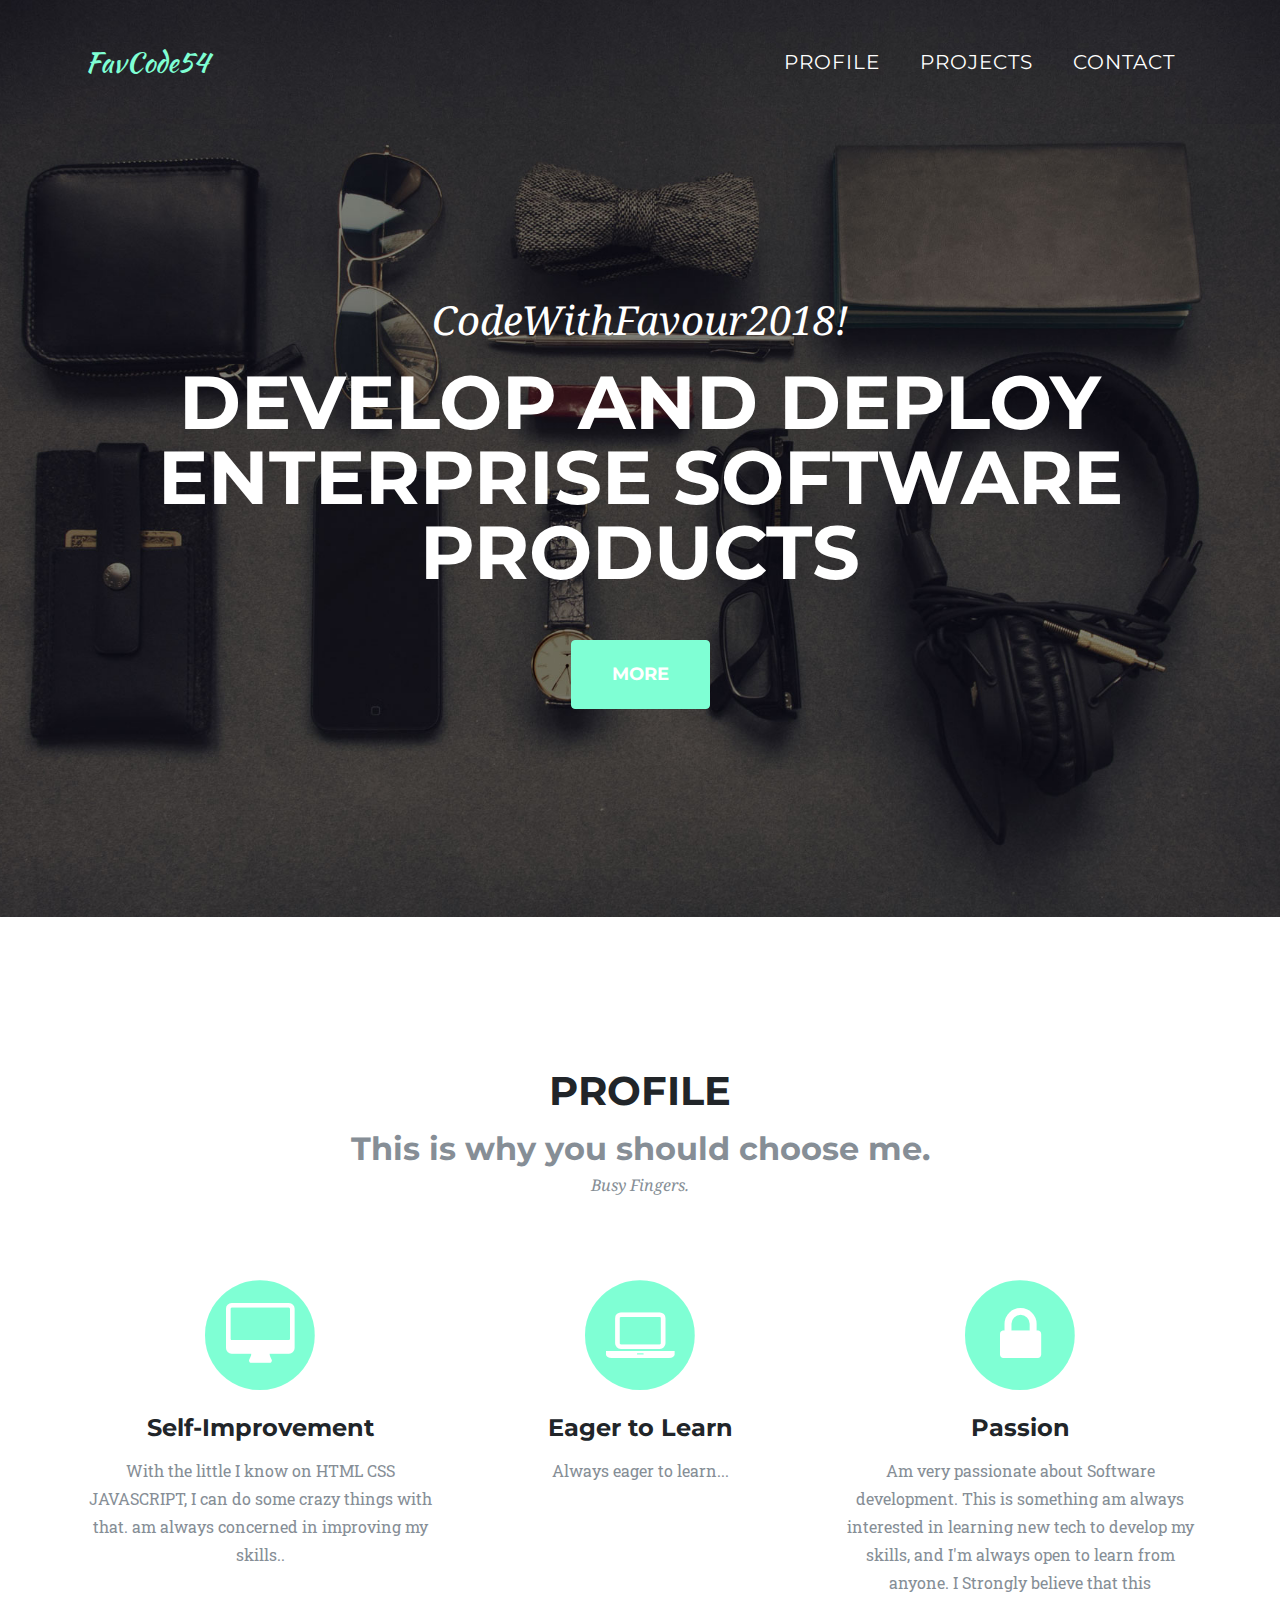
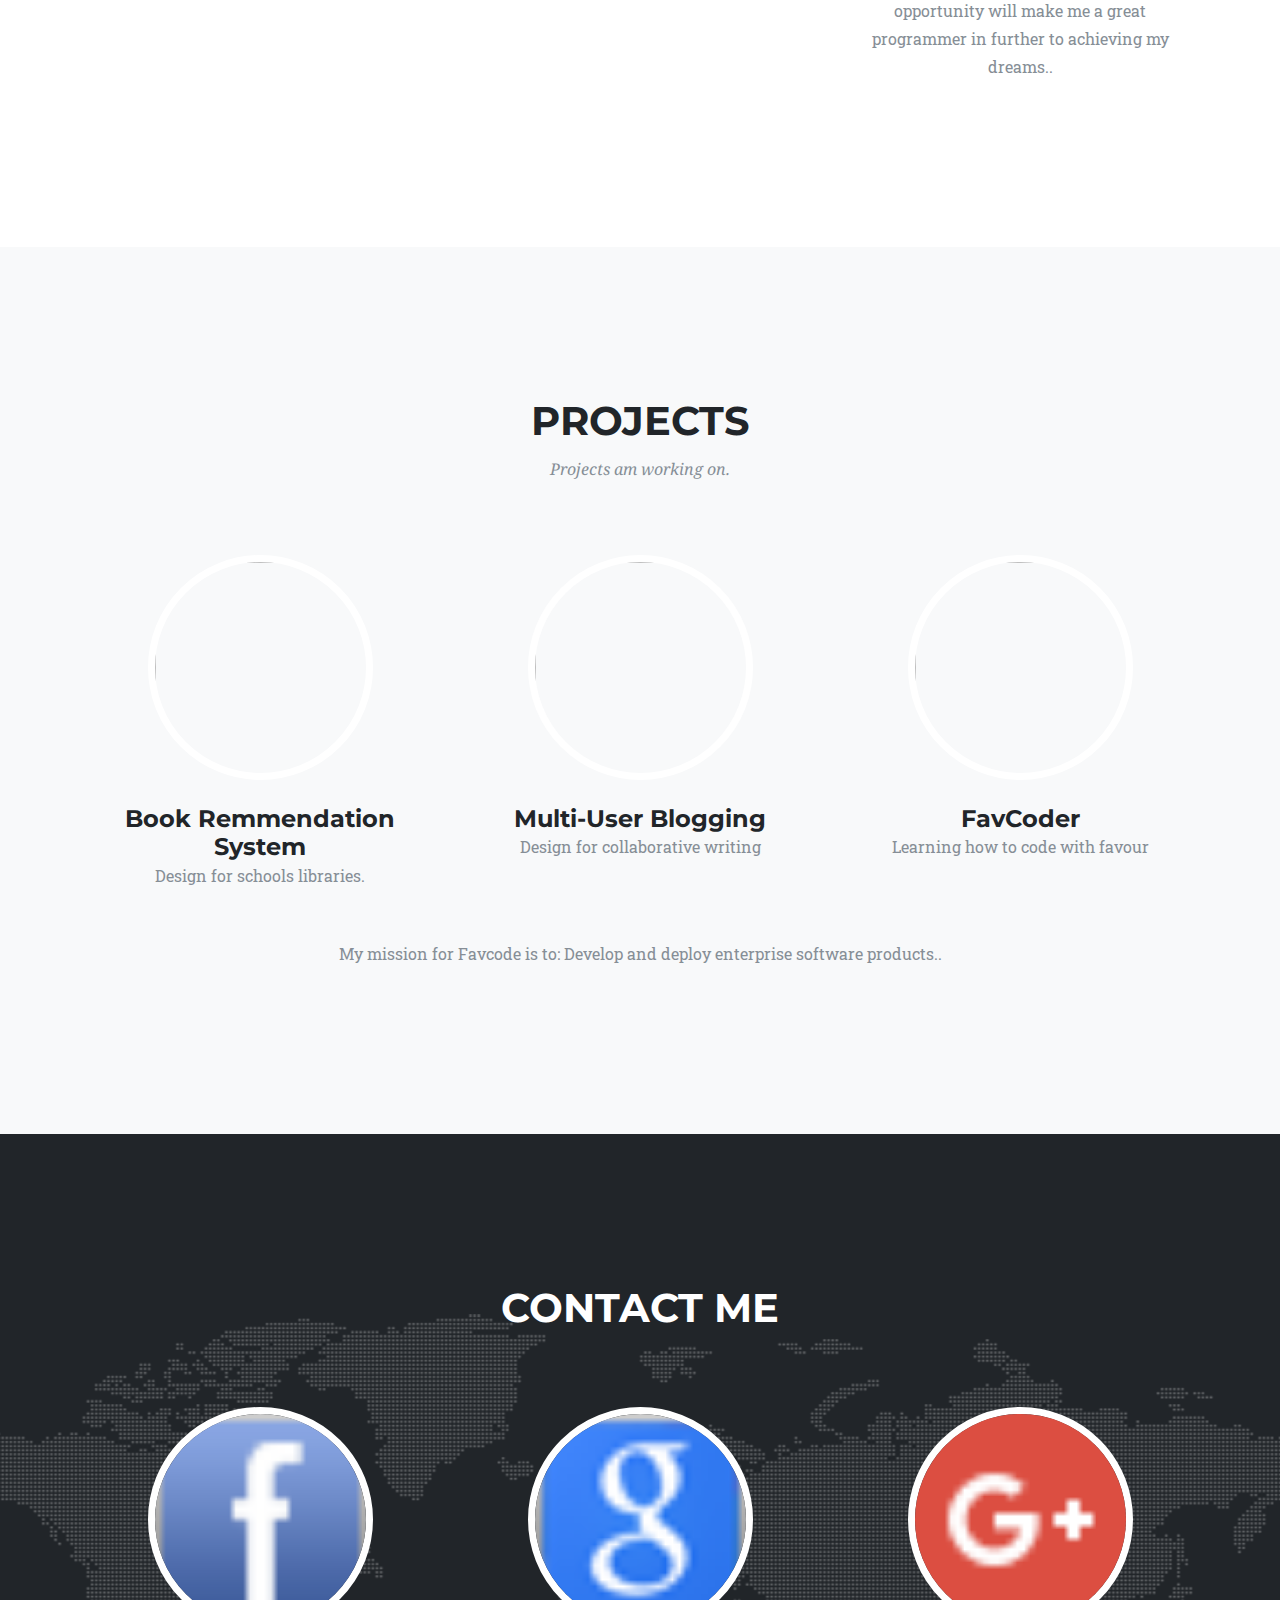
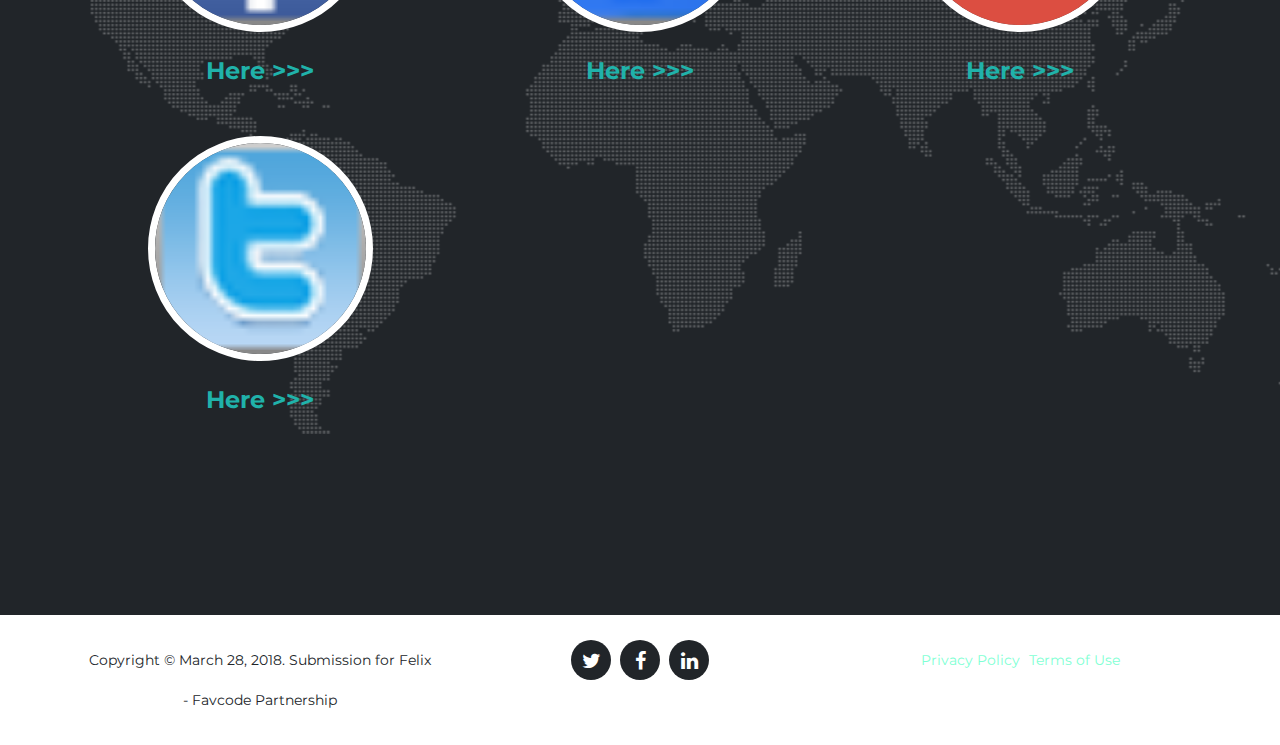
==== index.html @ 92e630ff "More responsive" ====
<!DOCTYPE html>
<html lang="en">

  <head>
	
  <meta name="viewport" content="width=device-width, initial-scale=1, shrink-to-fit=no">
	<title>Felix - FavCode Test</title>

	<meta name="description" content="African development through partnership">


	<!-- Open Graph data -->
	<meta property="og:title" content="Submission for Felix - Favcode ">
	<meta property="og:type" content="article">
	<meta property="og:image" content="Felix%20-%20Favcoder_files/art.png">
	<meta property="og:description" content="African development through partnership">

    <!-- Bootstrap core CSS -->
    <link href="vendor/bootstrap/css/bootstrap.min.css" rel="stylesheet">

    <link href="vendor/font-awesome/css/font-awesome.min.css" rel="stylesheet" type="text/css">
    <link href="https://fonts.googleapis.com/css?family=Montserrat:400,700" rel="stylesheet" type="text/css">
    <link href='https://fonts.googleapis.com/css?family=Kaushan+Script' rel='stylesheet' type='text/css'>
    <link href='https://fonts.googleapis.com/css?family=Droid+Serif:400,700,400italic,700italic' rel='stylesheet' type='text/css'>
    <link href='https://fonts.googleapis.com/css?family=Roboto+Slab:400,100,300,700' rel='stylesheet' type='text/css'>

    <!-- Custom styles for this template -->
    <link href="css/style.min.css" rel="stylesheet">

  </head>

  <body id="page-top">

    <!-- Navigation -->
    <nav class="navbar navbar-expand-lg navbar-dark fixed-top" id="mainNav">
      <div class="container">
        <a class="navbar-brand js-scroll-trigger" href="#page-top">FavCode54</a>
        <button class="navbar-toggler navbar-toggler-right" type="button" data-toggle="collapse" data-target="#navbarResponsive" aria-controls="navbarResponsive" aria-expanded="false" aria-label="Toggle navigation">
          Menu
          <i class="fa fa-bars"></i>
        </button>
        <div class="collapse navbar-collapse" id="navbarResponsive">
          <ul class="navbar-nav text-uppercase ml-auto">
            <li class="nav-item">
              <a class="nav-link js-scroll-trigger" href="#profile">Profile</a>
            </li>
            <li class="nav-item">
              <a class="nav-link js-scroll-trigger" href="#projects">Projects</a>
            </li>
            <li class="nav-item">
              <a class="nav-link js-scroll-trigger" href="#contact">Contact</a>
            </li>
          </ul>
        </div>
      </div>
    </nav>

    <!-- Header -->
    <header class="masthead">
      <div class="container">
        <div class="intro-text">
          <div class="intro-lead-in">CodeWithFavour2018!</div>
          <div class="intro-heading text-uppercase">Develop and deploy enterprise software products</div>
          <h2><a class="btn btn-primary btn-xl text-uppercase js-scroll-trigger" href="#profile">More</a></h2>
        </div>
      </div>
    </header>

    <!-- Services -->
    <section id="profile">
      <div class="container">
        <div class="row">
          <div class="col-lg-12 text-center">
            <h2 class="section-heading text-uppercase">Profile</h2>
            <h2 class="section-subheading text-muted">This is why you should choose me.</h2>
            <h3 class="section-subheading text-muted">Busy Fingers.</h3>
          </div>
        </div>
        <div class="row text-center">
          <div class="col-md-4">
            <span class="fa-stack fa-4x">
              <i class="fa fa-circle fa-stack-2x text-primary"></i>
              <i class="fa fa-desktop fa-stack-1x fa-inverse"></i>
            </span>
            <h4 class="service-heading">Self-Improvement</h4>
            <p class="text-muted">With the little I know on HTML CSS JAVASCRIPT, I can do some crazy things with that. am always concerned in improving my skills..</p>
          </div>
		   <div class="col-md-4">
            <span class="fa-stack fa-4x">
              <i class="fa fa-circle fa-stack-2x text-primary"></i>
              <i class="fa fa-laptop fa-stack-1x fa-inverse"></i>
            </span>
            <h4 class="service-heading">Eager to Learn</h4>
            <p class="text-muted">Always eager to learn...</p>
          </div>
          <div class="col-md-4">
            <span class="fa-stack fa-4x">
              <i class="fa fa-circle fa-stack-2x text-primary"></i>
              <i class="fa fa-lock fa-stack-1x fa-inverse"></i>
            </span>
            <h4 class="service-heading">Passion</h4>
            <p class="text-muted">Am very passionate about Software development. This is something am always interested in learning new tech to develop my skills, and I'm always open to learn from anyone. I Strongly believe that this opportunity will make me a great programmer in further to achieving my dreams..</p>
          </div>
        </div>
      </div>
    </section>

    <!-- Project -->
    <section class="bg-light" id="projects">
      <div class="container">
        <div class="row">
          <div class="col-lg-12 text-center">
            <h2 class="section-heading text-uppercase">Projects</h2>
            <h3 class="section-subheading text-muted">Projects am working on.</h3>
          </div>
        </div>
        <div class="row">
          <div class="col-sm-4">
            <div class="team-member">
              <img class="mx-auto rounded-circle" src="img/proj/1.png" alt="">
              <h4>Book Remmendation System</h4>
              <p class="text-muted">Design for schools libraries.</p>
            </div>
          </div>
          <div class="col-sm-4">
            <div class="team-member">
              <img class="mx-auto rounded-circle" src="img/proj/2.png" alt="">
              <h4>Multi-User Blogging</h4>
              <p class="text-muted">Design for collaborative writing</p>
            </div>
          </div>
          <div class="col-sm-4">
            <div class="team-member">
              <img class="mx-auto rounded-circle" src="" alt="">
              <h4>FavCoder</h4>
              <p class="text-muted">Learning how to code with favour</p>
            </div>
          </div>
        </div>
        <div class="row">
          <div class="col-lg-8 mx-auto text-center">
            <p class="large text-muted">My mission for Favcode is to: Develop and deploy enterprise software products..</p>
          </div>
        </div>
      </div>
    </section>

    <!-- Contact -->
    <section id="contact">
      <div class="container">
        <div class="row">
          <div class="col-lg-12 text-center">
            <h2 class="section-heading text-uppercase">Contact me</h2>
            <h3 class="section-subheading text-muted"></h3>
          </div>
        </div>
			<div class="row">
			  <div class="col-sm-4">
				<div class="team-member">
				  <img class="mx-auto rounded-circle" src="img/contact/facebook.png" alt="">
				  <h4><a href="#" style="color:#20B2AA;" >Here >>> </a></h4>
				  <p class="text-muted"></p>
				</div>
			  </div>
			  <div class="col-sm-4">
				<div class="team-member">
				  <img class="mx-auto rounded-circle" src="img/contact/google.png" alt="">
				  <h4><a href="#" style="color:#20B2AA;" >Here >>> </a></h4>
				  <p class="text-muted"></p>
				</div>
			  </div>
			  <div class="col-sm-4">
				<div class="team-member">
				  <img class="mx-auto rounded-circle" src="img/contact/google+.png" alt="">
				  <h4><a href="#" style="color:#20B2AA;" >Here >>> </a></h4>
				  <p class="text-muted"></p>
				</div>
			  </div>
        </div>
		<div class="row">
			  <div class="col-sm-4">
				<div class="team-member">
				  <img class="mx-auto rounded-circle" src="img/contact/twitter.png" alt="">
				  <h4><a href="#" style="color:#20B2AA;" >Here >>> </a></h4>
				  <p class="text-muted"></p>
				</div>
			  </div>
        </div>
      </div>
    </section>

    <!-- Footer -->
    <footer>
      <div class="container">
        <div class="row">
          <div class="col-md-4">
            <span class="copyright">Copyright &copy; March 28, 2018. Submission for Felix - Favcode Partnership</span>
          </div>
          <div class="col-md-4">
            <ul class="list-inline social-buttons">
              <li class="list-inline-item">
                <a href="#">
                  <i class="fa fa-twitter"></i>
                </a>
              </li>
              <li class="list-inline-item">
                <a href="#">
                  <i class="fa fa-facebook"></i>
                </a>
              </li>
              <li class="list-inline-item">
                <a href="#">
                  <i class="fa fa-linkedin"></i>
                </a>
              </li>
            </ul>
          </div>
          <div class="col-md-4">
            <ul class="list-inline quicklinks">
              <li class="list-inline-item">
                <a href="#">Privacy Policy</a>
              </li>
              <li class="list-inline-item">
                <a href="#">Terms of Use</a>
              </li>
            </ul>
          </div>
        </div>
      </div>
    </footer>



  </body>

</html>
---- css/style.min.css ----
/*!
 * Start Bootstrap - Agency v4.0.0-beta.2 (https://startbootstrap.com/template-overviews/agency)
 * Copyright 2013-2017 Start Bootstrap
 * Licensed under MIT (https://github.com/BlackrockDigital/startbootstrap-agency/blob/master/LICENSE)
 */body{overflow-x:hidden;font-family:'Roboto Slab','Helvetica Neue',Helvetica,Arial,sans-serif}p{line-height:1.75}a{color:#7FFFD4;}a.active,a:active,a:focus,a:hover{color:#7FFFD4}.text-primary{color:#7FFFD4!important}h1,h2,h3,h4,h5,h6{font-weight:700;font-family:Montserrat,'Helvetica Neue',Helvetica,Arial,sans-serif}section{padding:100px 0}section h2.section-heading{font-size:40px;margin-top:0;margin-bottom:15px}section h3.section-subheading{font-size:16px;font-weight:400;font-style:italic;margin-bottom:75px;text-transform:none;font-family:'Droid Serif','Helvetica Neue',Helvetica,Arial,sans-serif}@media (min-width:768px){section{padding:150px 0}}.btn{font-family:Montserrat,'Helvetica Neue',Helvetica,Arial,sans-serif;font-weight:700}.btn-primary{color:#fff;border-color:#7FFFD4;background-color:#7FFFD4}.btn-primary.focus,.btn-primary:focus{color:#fff;border-color:#7FFFD4;background-color:#7FFFD4}.btn-primary:hover{color:#fff;border-color:#7FFFD4;background-color:#7FFFD4}.btn-primary.active,.btn-primary:active,.open>.btn-primary.dropdown-toggle{color:#fff;border-color:#f6bf01;background-color:#fec503}.btn-primary.active.focus,.btn-primary.active:focus,.btn-primary.active:hover,.btn-primary:active.focus,.btn-primary:active:focus,.btn-primary:active:hover,.open>.btn-primary.dropdown-toggle.focus,.open>.btn-primary.dropdown-toggle:focus,.open>.btn-primary.dropdown-toggle:hover{color:#fff;border-color:#b48b01;background-color:#dcab01}.btn-primary.active,.btn-primary:active,.open>.btn-primary.dropdown-toggle{background-image:none}.btn-primary.disabled.focus,.btn-primary.disabled:focus,.btn-primary.disabled:hover,.btn-primary[disabled].focus,.btn-primary[disabled]:focus,.btn-primary[disabled]:hover,fieldset[disabled] .btn-primary.focus,fieldset[disabled] .btn-primary:focus,fieldset[disabled] .btn-primary:hover{border-color:#fed136;background-color:#fed136}.btn-primary .badge{color:#fed136;background-color:#fff}.btn-xl{font-size:18px;padding:20px 40px}::-moz-selection{background:#fed136;text-shadow:none}::selection{background:#fed136;text-shadow:none}img::selection{background:0 0}img::-moz-selection{background:0 0}body{-webkit-tap-highlight-color:#fed136}#mainNav{background-color:#212529; color:#fff;background-image:url(../img/nav-bg.jpg);background-repeat:no-repeat;background-attachment:scroll;background-position:center center;-webkit-background-size:cover;-moz-background-size:cover;-o-background-size:cover;background-size:cover}#mainNav .navbar-toggler{font-size:12px;right:0;padding:13px;text-transform:uppercase;color:#fff;border:0;background-color:#7FFFD4;font-family:Montserrat,'Helvetica Neue',Helvetica,Arial,sans-serif}#mainNav .navbar-brand{color:#7FFFD4;font-family:'Kaushan Script','Helvetica Neue',Helvetica,Arial,cursive}#mainNav .navbar-brand.active,#mainNav .navbar-brand:active,#mainNav .navbar-brand:focus,#mainNav .navbar-brand:hover{color:#7FFFD4}#mainNav .navbar-nav .nav-item .nav-link{font-size:20px;font-weight:400;padding:.75em 0;letter-spacing:1px;color:#fff;font-family:Montserrat,'Helvetica Neue',Helvetica,Arial,sans-serif}#mainNav .navbar-nav .nav-item .nav-link.active,#mainNav .navbar-nav .nav-item .nav-link:hover{color:#7FFFD4;}@media (min-width:992px){#mainNav{padding-top:25px;padding-bottom:25px;-webkit-transition:padding-top .3s,padding-bottom .3s;-moz-transition:padding-top .3s,padding-bottom .3s;transition:padding-top .3s,padding-bottom .3s;border:none;background-color:transparent}#mainNav .navbar-brand{font-size:1.75em;-webkit-transition:all .3s;-moz-transition:all .3s;transition:all .3s}#mainNav .navbar-nav .nav-item .nav-link{padding:1.1em 1em!important}#mainNav.navbar-shrink{padding-top:0;padding-bottom:0;background-color:#212529}#mainNav.navbar-shrink .navbar-brand{font-size:1.25em;padding:12px 0}}header.masthead{text-align:center;color:#fff;background-image:url(../img/header-bgn.jpg);background-repeat:no-repeat;background-attachment:scroll;background-position:center center;-webkit-background-size:cover;-moz-background-size:cover;-o-background-size:cover;background-size:cover}header.masthead .intro-text{padding-top:150px;padding-bottom:100px}header.masthead .intro-text .intro-lead-in{font-size:22px;font-style:italic;line-height:22px;margin-bottom:25px;font-family:'Droid Serif','Helvetica Neue',Helvetica,Arial,sans-serif}header.masthead .intro-text .intro-heading{font-size:50px;font-weight:700;line-height:50px;margin-bottom:25px;font-family:Montserrat,'Helvetica Neue',Helvetica,Arial,sans-serif}@media (min-width:768px){header.masthead .intro-text{padding-top:300px;padding-bottom:200px}header.masthead .intro-text .intro-lead-in{font-size:40px;font-style:italic;line-height:40px;margin-bottom:25px;font-family:'Droid Serif','Helvetica Neue',Helvetica,Arial,sans-serif}header.masthead .intro-text .intro-heading{font-size:75px;font-weight:700;line-height:75px;margin-bottom:50px;font-family:Montserrat,'Helvetica Neue',Helvetica,Arial,sans-serif}}.service-heading{margin:15px 0;text-transform:none}#portfolio .portfolio-item{right:0;margin:0 0 15px}#portfolio .portfolio-item .portfolio-link{position:relative;display:block;max-width:400px;margin:0 auto;cursor:pointer}#portfolio .portfolio-item .portfolio-link .portfolio-hover{position:absolute;width:100%;height:100%;-webkit-transition:all ease .5s;-moz-transition:all ease .5s;transition:all ease .5s;opacity:0;background:rgba(254,209,54,.9)}#portfolio .portfolio-item .portfolio-link .portfolio-hover:hover{opacity:1}#portfolio .portfolio-item .portfolio-link .portfolio-hover .portfolio-hover-content{font-size:20px;position:absolute;top:50%;width:100%;height:20px;margin-top:-12px;text-align:center;color:#fff}#portfolio .portfolio-item .portfolio-link .portfolio-hover .portfolio-hover-content i{margin-top:-12px}#portfolio .portfolio-item .portfolio-link .portfolio-hover .portfolio-hover-content h3,#portfolio .portfolio-item .portfolio-link .portfolio-hover .portfolio-hover-content h4{margin:0}#portfolio .portfolio-item .portfolio-caption{max-width:400px;margin:0 auto;padding:25px;text-align:center;background-color:#fff}#portfolio .portfolio-item .portfolio-caption h4{margin:0;text-transform:none}#portfolio .portfolio-item .portfolio-caption p{font-size:16px;font-style:italic;margin:0;font-family:'Droid Serif','Helvetica Neue',Helvetica,Arial,sans-serif}#portfolio *{z-index:2}@media (min-width:767px){#portfolio .portfolio-item{margin:0 0 30px}}.portfolio-modal .modal-dialog{max-width:none;height:100%;margin:0}.portfolio-modal .modal-content{min-height:100%;padding:100px 0;text-align:center;border:none;border-radius:0;background-clip:border-box;-webkit-box-shadow:none;box-shadow:none}.portfolio-modal .modal-content h2{font-size:3em;margin-bottom:15px}.portfolio-modal .modal-content p{margin-bottom:30px}.portfolio-modal .modal-content p.item-intro{font-size:16px;font-style:italic;margin:20px 0 30px;font-family:'Droid Serif','Helvetica Neue',Helvetica,Arial,sans-serif}.portfolio-modal .modal-content ul.list-inline{margin-top:0;margin-bottom:30px}.portfolio-modal .modal-content img{margin-bottom:30px}.portfolio-modal .modal-content button{cursor:pointer}.portfolio-modal .close-modal{position:absolute;top:25px;right:25px;width:75px;height:75px;cursor:pointer;background-color:transparent}.portfolio-modal .close-modal:hover{opacity:.3}.portfolio-modal .close-modal .lr{z-index:1051;width:1px;height:75px;margin-left:35px;-webkit-transform:rotate(45deg);-ms-transform:rotate(45deg);transform:rotate(45deg);background-color:#212529}.portfolio-modal .close-modal .lr .rl{z-index:1052;width:1px;height:75px;-webkit-transform:rotate(90deg);-ms-transform:rotate(90deg);transform:rotate(90deg);background-color:#212529}.portfolio-modal .modal-backdrop{display:none;opacity:0}.timeline{position:relative;padding:0;list-style:none}.timeline:before{position:absolute;top:0;bottom:0;left:40px;width:2px;margin-left:-1.5px;content:'';background-color:#e9ecef}.timeline>li{position:relative;min-height:50px;margin-bottom:50px}.timeline>li:after,.timeline>li:before{display:table;content:' '}.timeline>li:after{clear:both}.timeline>li .timeline-panel{position:relative;float:right;width:100%;padding:0 20px 0 100px;text-align:left}.timeline>li .timeline-panel:before{right:auto;left:-15px;border-right-width:15px;border-left-width:0}.timeline>li .timeline-panel:after{right:auto;left:-14px;border-right-width:14px;border-left-width:0}.timeline>li .timeline-image{position:absolute;z-index:100;left:0;width:80px;height:80px;margin-left:0;text-align:center;color:#fff;border:7px solid #e9ecef;border-radius:100%;background-color:#fed136}.timeline>li .timeline-image h4{font-size:10px;line-height:14px;margin-top:12px}.timeline>li.timeline-inverted>.timeline-panel{float:right;padding:0 20px 0 100px;text-align:left}.timeline>li.timeline-inverted>.timeline-panel:before{right:auto;left:-15px;border-right-width:15px;border-left-width:0}.timeline>li.timeline-inverted>.timeline-panel:after{right:auto;left:-14px;border-right-width:14px;border-left-width:0}.timeline>li:last-child{margin-bottom:0}.timeline .timeline-heading h4{margin-top:0;color:inherit}.timeline .timeline-heading h4.subheading{text-transform:none}.timeline .timeline-body>p,.timeline .timeline-body>ul{margin-bottom:0}@media (min-width:768px){.timeline:before{left:50%}.timeline>li{min-height:100px;margin-bottom:100px}.timeline>li .timeline-panel{float:left;width:41%;padding:0 20px 20px 30px;text-align:right}.timeline>li .timeline-image{left:50%;width:100px;height:100px;margin-left:-50px}.timeline>li .timeline-image h4{font-size:13px;line-height:18px;margin-top:16px}.timeline>li.timeline-inverted>.timeline-panel{float:right;padding:0 30px 20px 20px;text-align:left}}@media (min-width:992px){.timeline>li{min-height:150px}.timeline>li .timeline-panel{padding:0 20px 20px}.timeline>li .timeline-image{width:150px;height:150px;margin-left:-75px}.timeline>li .timeline-image h4{font-size:18px;line-height:26px;margin-top:30px}.timeline>li.timeline-inverted>.timeline-panel{padding:0 20px 20px}}@media (min-width:1200px){.timeline>li{min-height:170px}.timeline>li .timeline-panel{padding:0 20px 20px 100px}.timeline>li .timeline-image{width:170px;height:170px;margin-left:-85px}.timeline>li .timeline-image h4{margin-top:40px}.timeline>li.timeline-inverted>.timeline-panel{padding:0 100px 20px 20px}}.team-member{margin-bottom:50px;text-align:center}.team-member img{width:225px;height:225px;border:7px solid #fff}.team-member h4{margin-top:25px;margin-bottom:0;text-transform:none}.team-member p{margin-top:0}section#contact{background-color:#212529;background-image:url(../img/map-image.png);background-repeat:no-repeat;background-position:center}section#contact .section-heading{color:#fff}section#contact .form-group{margin-bottom:25px}section#contact .form-group input,section#contact .form-group textarea{padding:20px}section#contact .form-group input.form-control{height:auto}section#contact .form-group textarea.form-control{height:248px}section#contact .form-control:focus{border-color:#fed136;box-shadow:none}section#contact ::-webkit-input-placeholder{font-weight:700;color:#ced4da;font-family:Montserrat,'Helvetica Neue',Helvetica,Arial,sans-serif}section#contact :-moz-placeholder{font-weight:700;color:#ced4da;font-family:Montserrat,'Helvetica Neue',Helvetica,Arial,sans-serif}section#contact ::-moz-placeholder{font-weight:700;color:#ced4da;font-family:Montserrat,'Helvetica Neue',Helvetica,Arial,sans-serif}section#contact :-ms-input-placeholder{font-weight:700;color:#ced4da;font-family:Montserrat,'Helvetica Neue',Helvetica,Arial,sans-serif}footer{padding:25px 0;text-align:center}footer span.copyright{font-size:90%;line-height:40px;text-transform:none;font-family:Montserrat,'Helvetica Neue',Helvetica,Arial,sans-serif}footer ul.quicklinks{font-size:90%;line-height:40px;margin-bottom:0;text-transform:none;font-family:Montserrat,'Helvetica Neue',Helvetica,Arial,sans-serif}ul.social-buttons{margin-bottom:0}ul.social-buttons li a{font-size:20px;line-height:40px;display:block;width:40px;height:40px;-webkit-transition:all .3s;-moz-transition:all .3s;transition:all .3s;color:#fff;border-radius:100%;outline:0;background-color:#212529}ul.social-buttons li a:active,ul.social-buttons li a:focus,ul.social-buttons li a:hover{background-color:#fed136}
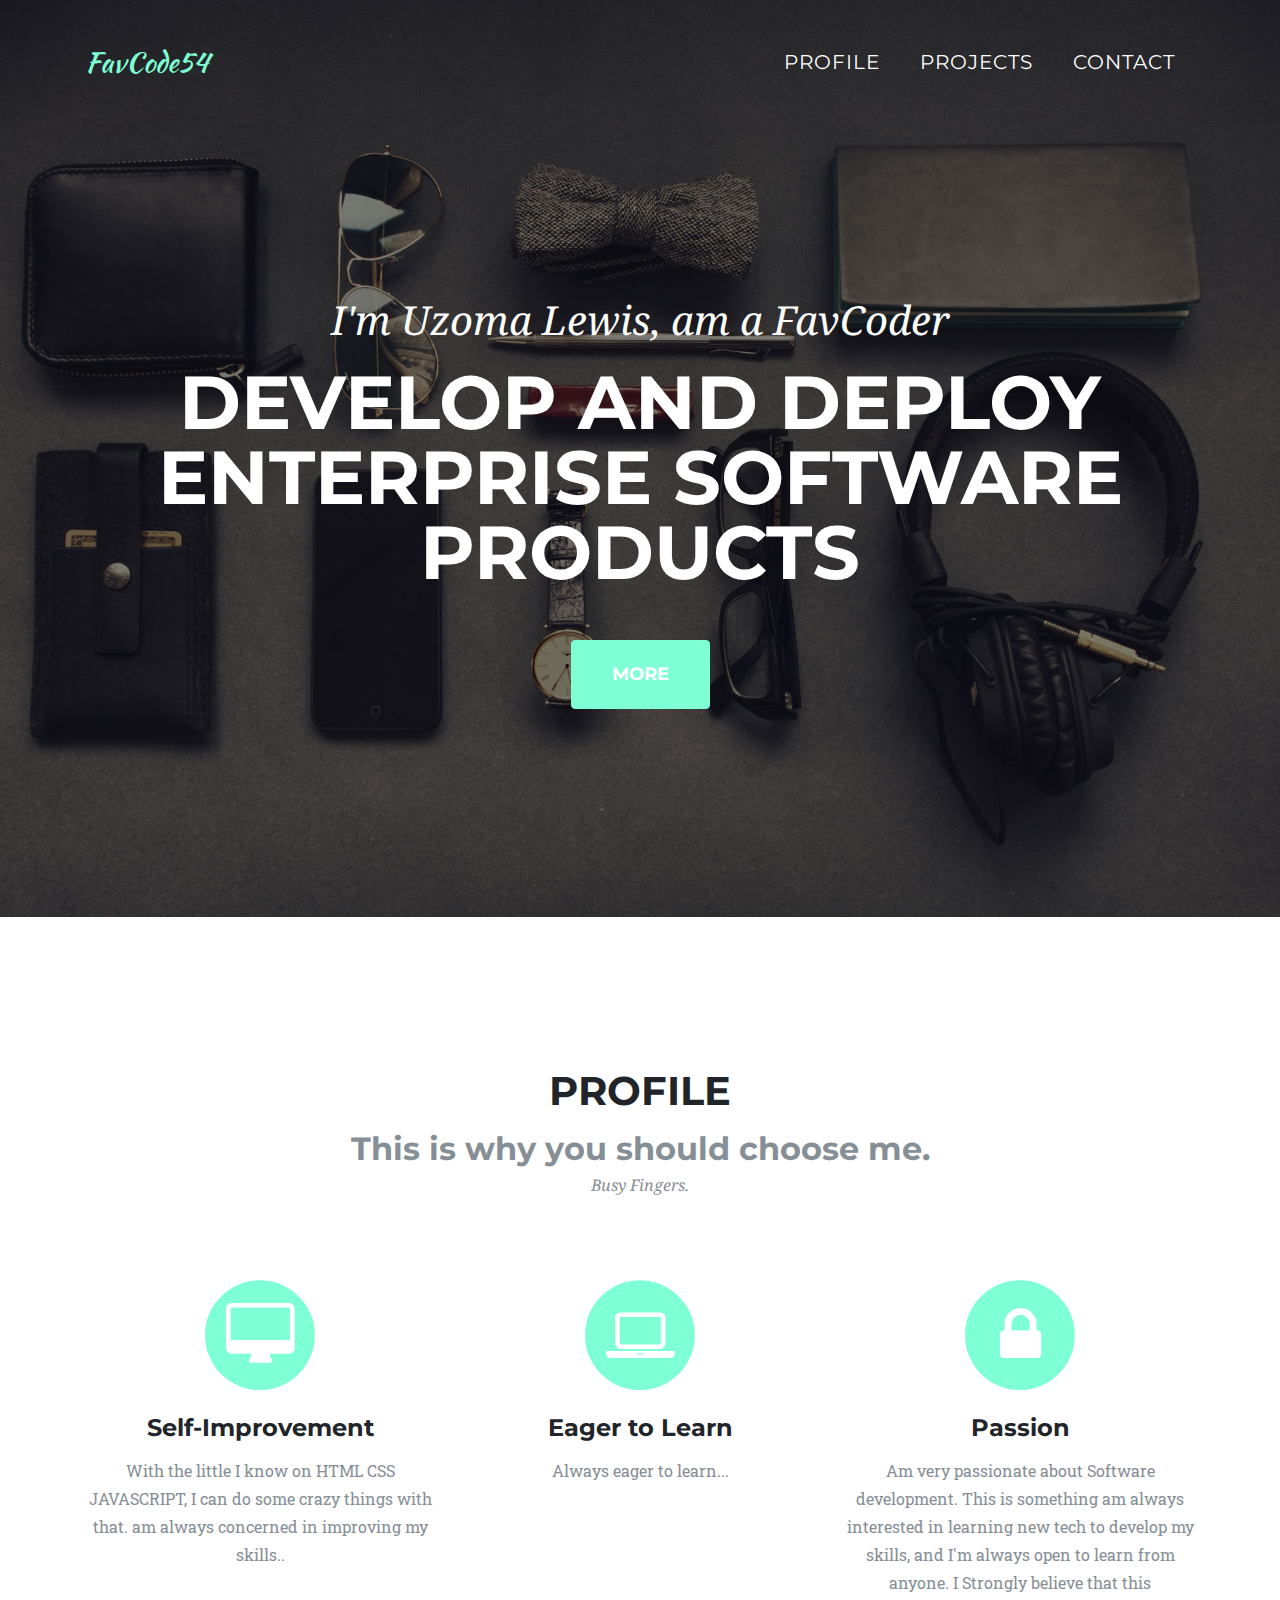
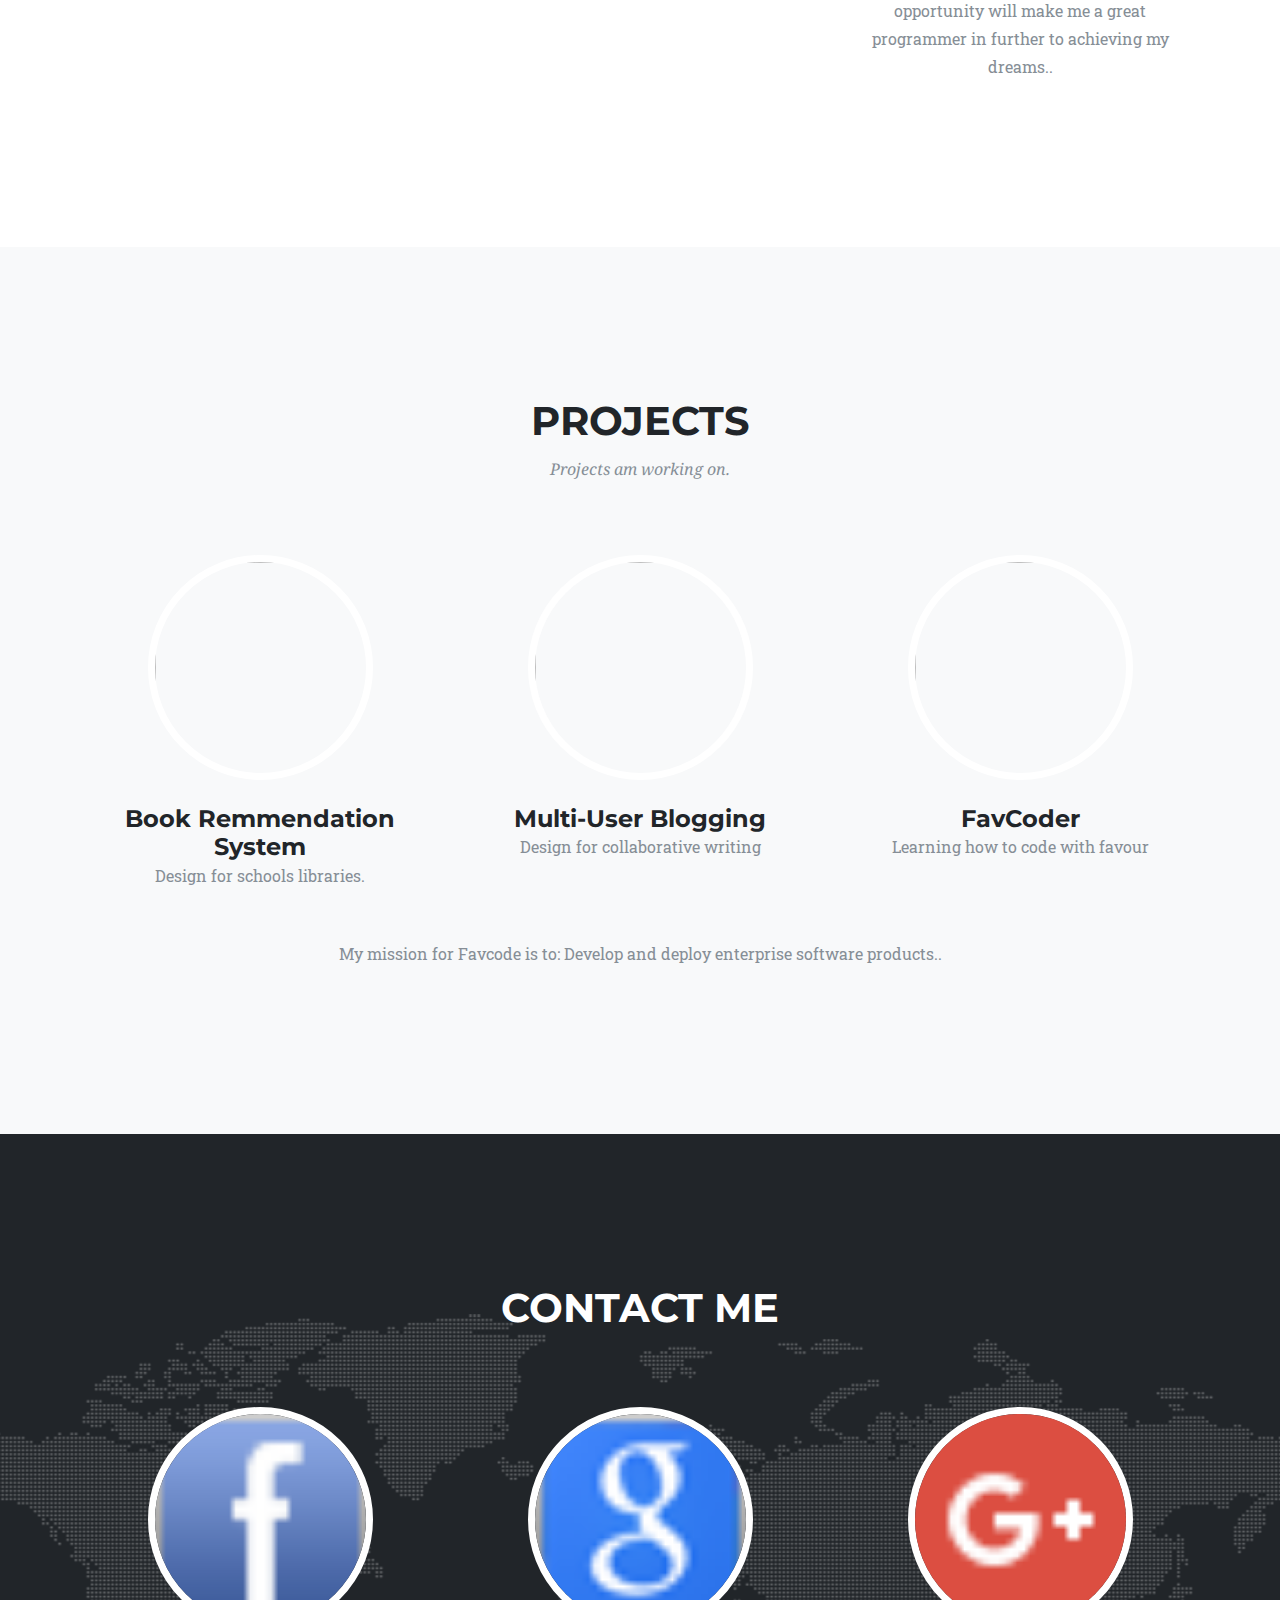
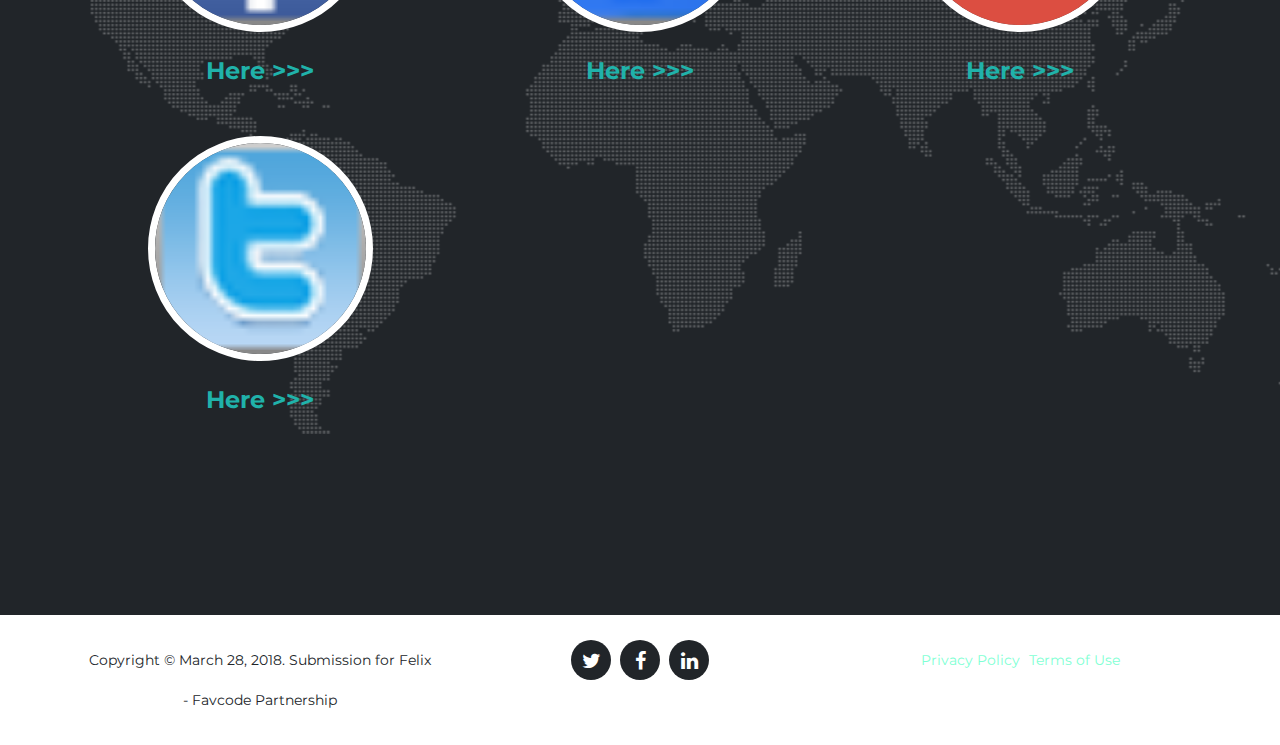
==== commit 10621ce6: "Name added" ====
--- a/index.html
+++ b/index.html
@@ -59,7 +59,7 @@
     <header class="masthead">
       <div class="container">
         <div class="intro-text">
-          <div class="intro-lead-in">CodeWithFavour2018!</div>
+          <div class="intro-lead-in">I'm Uzoma Lewis, am a FavCoder</div>
           <div class="intro-heading text-uppercase">Develop and deploy enterprise software products</div>
           <h2><a class="btn btn-primary btn-xl text-uppercase js-scroll-trigger" href="#profile">More</a></h2>
         </div>
